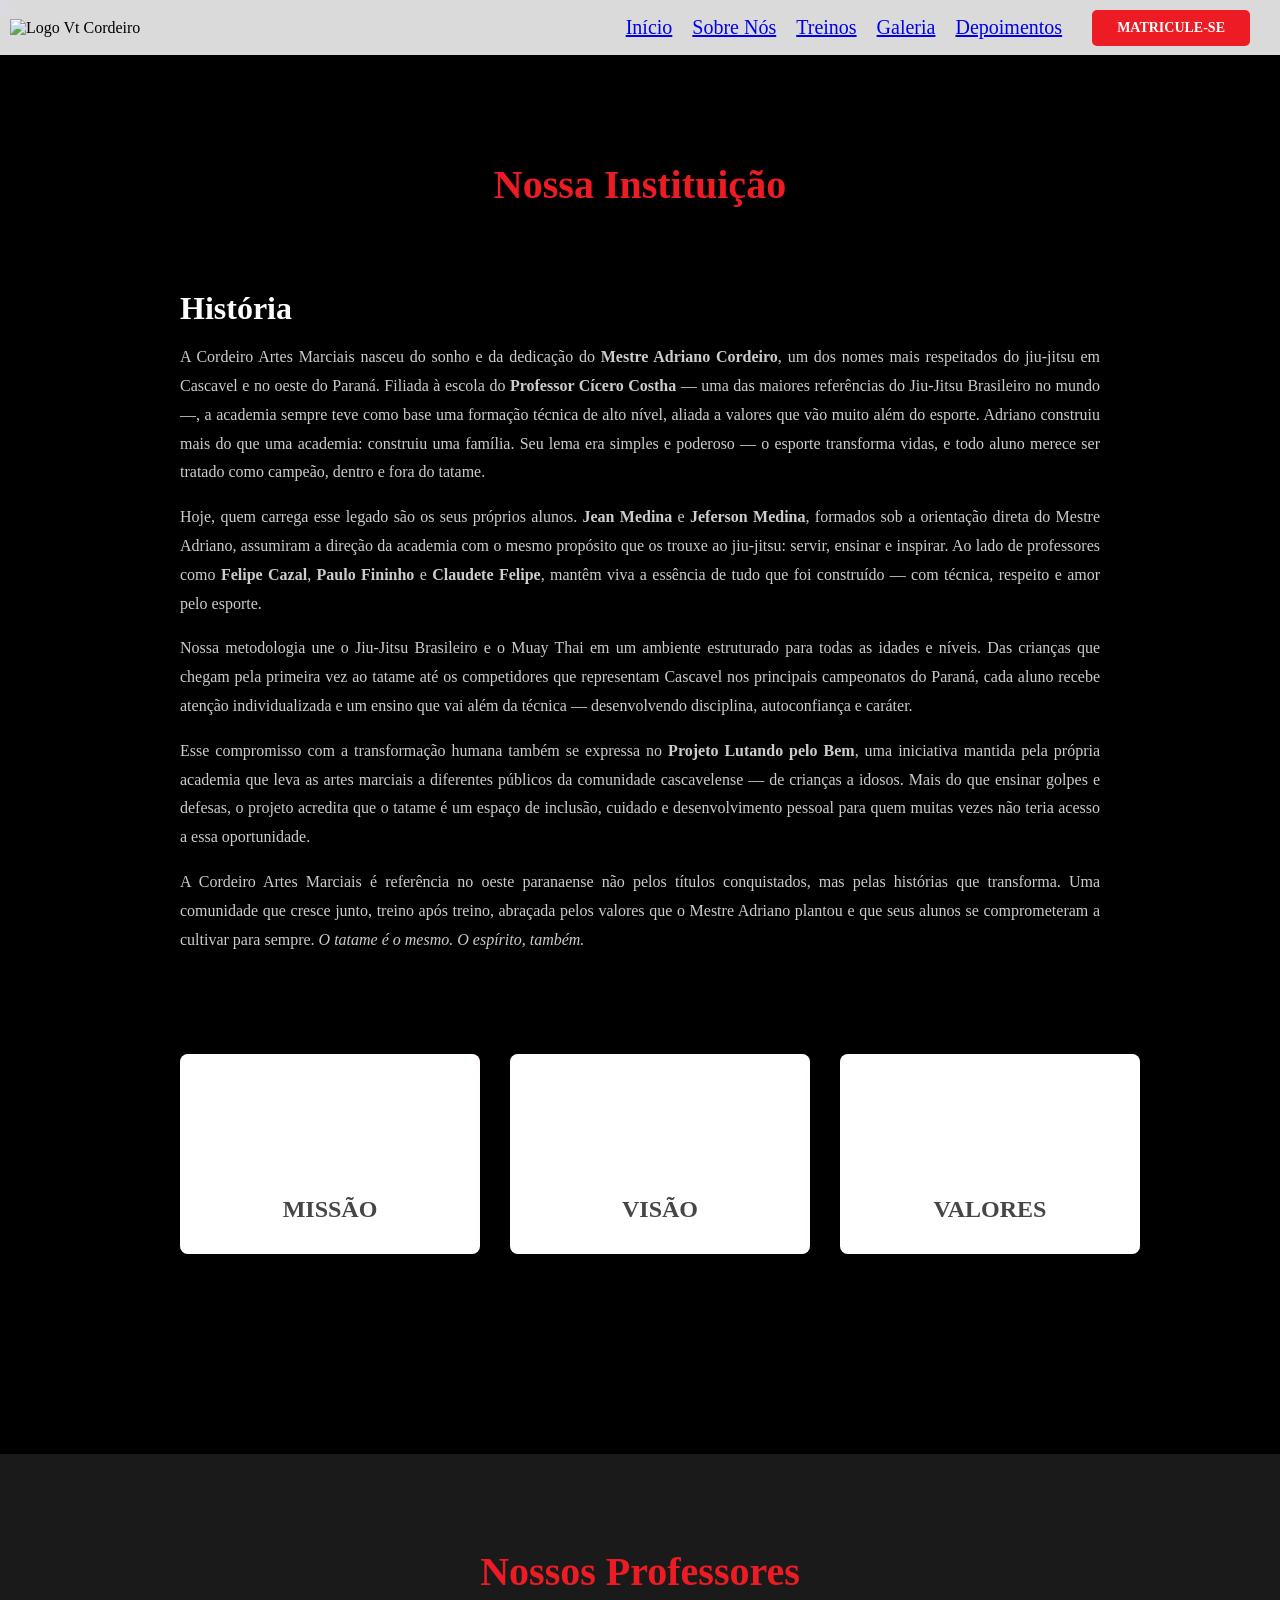
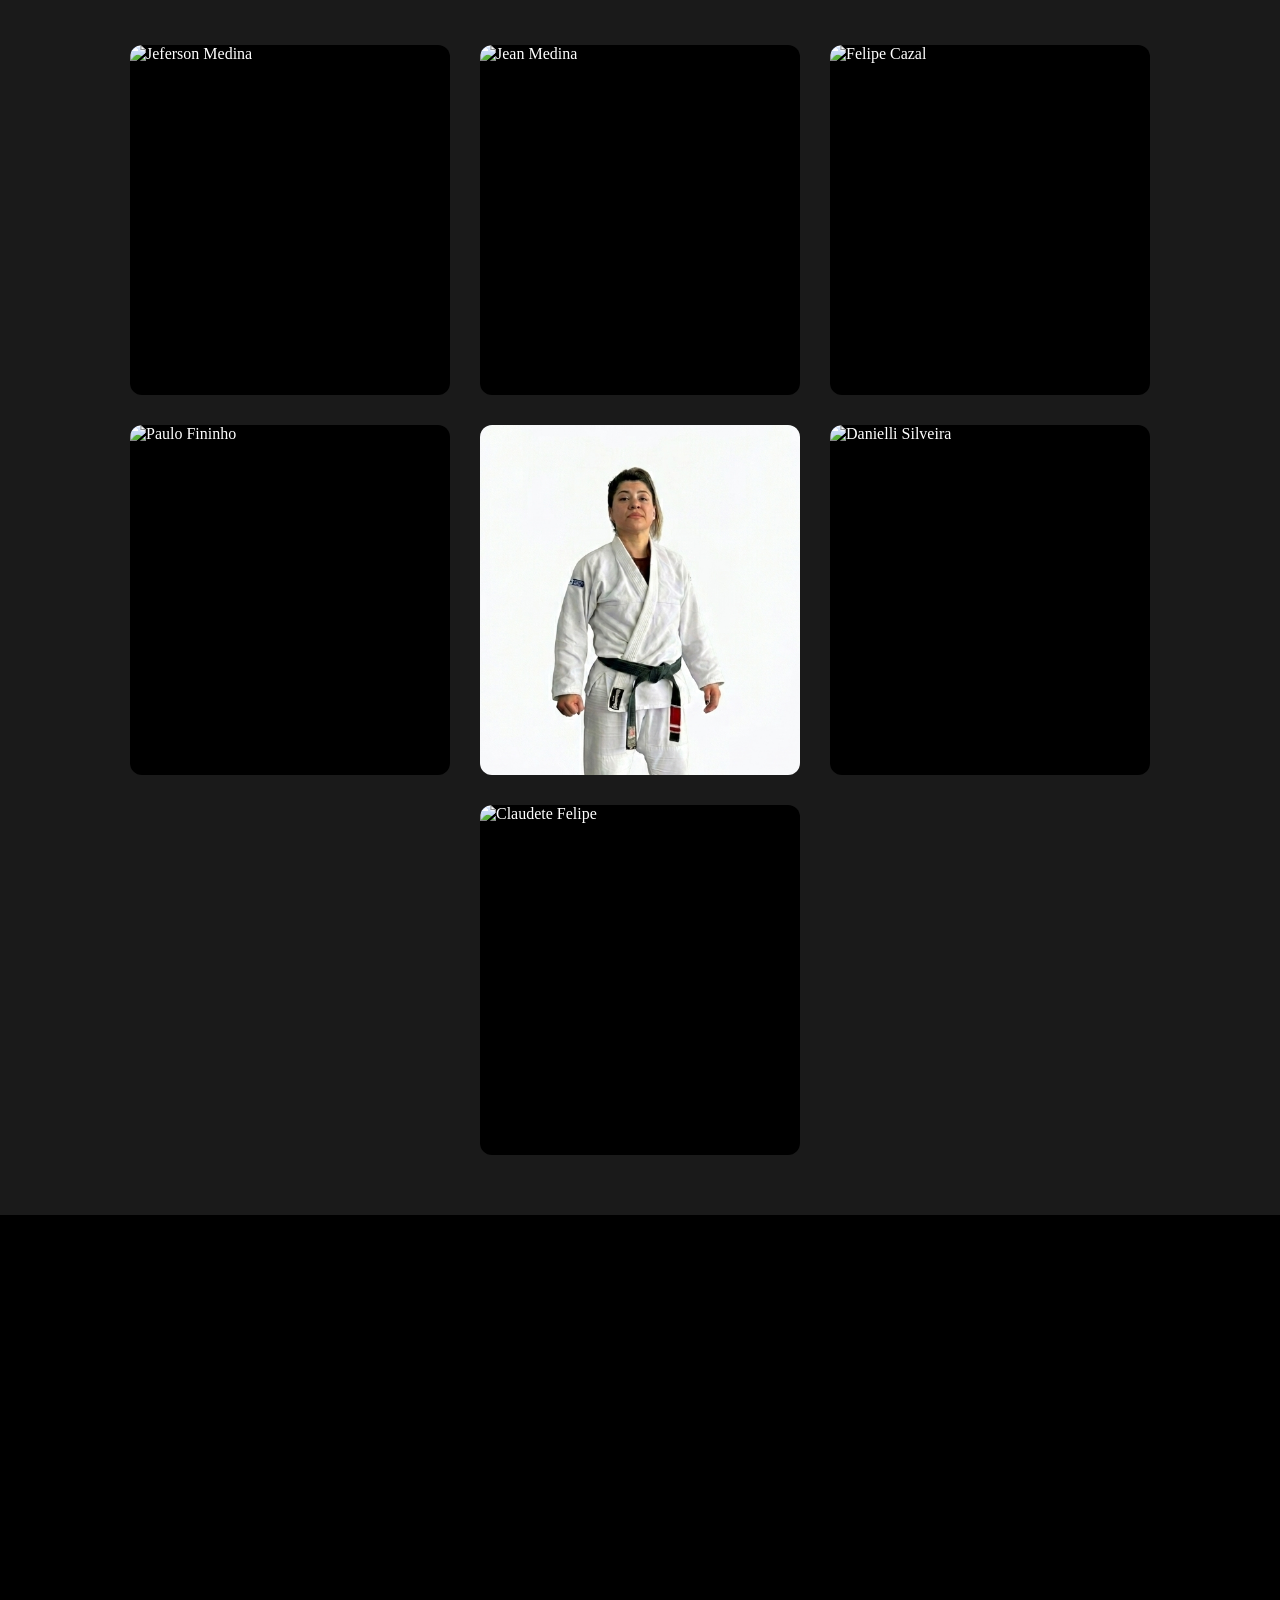
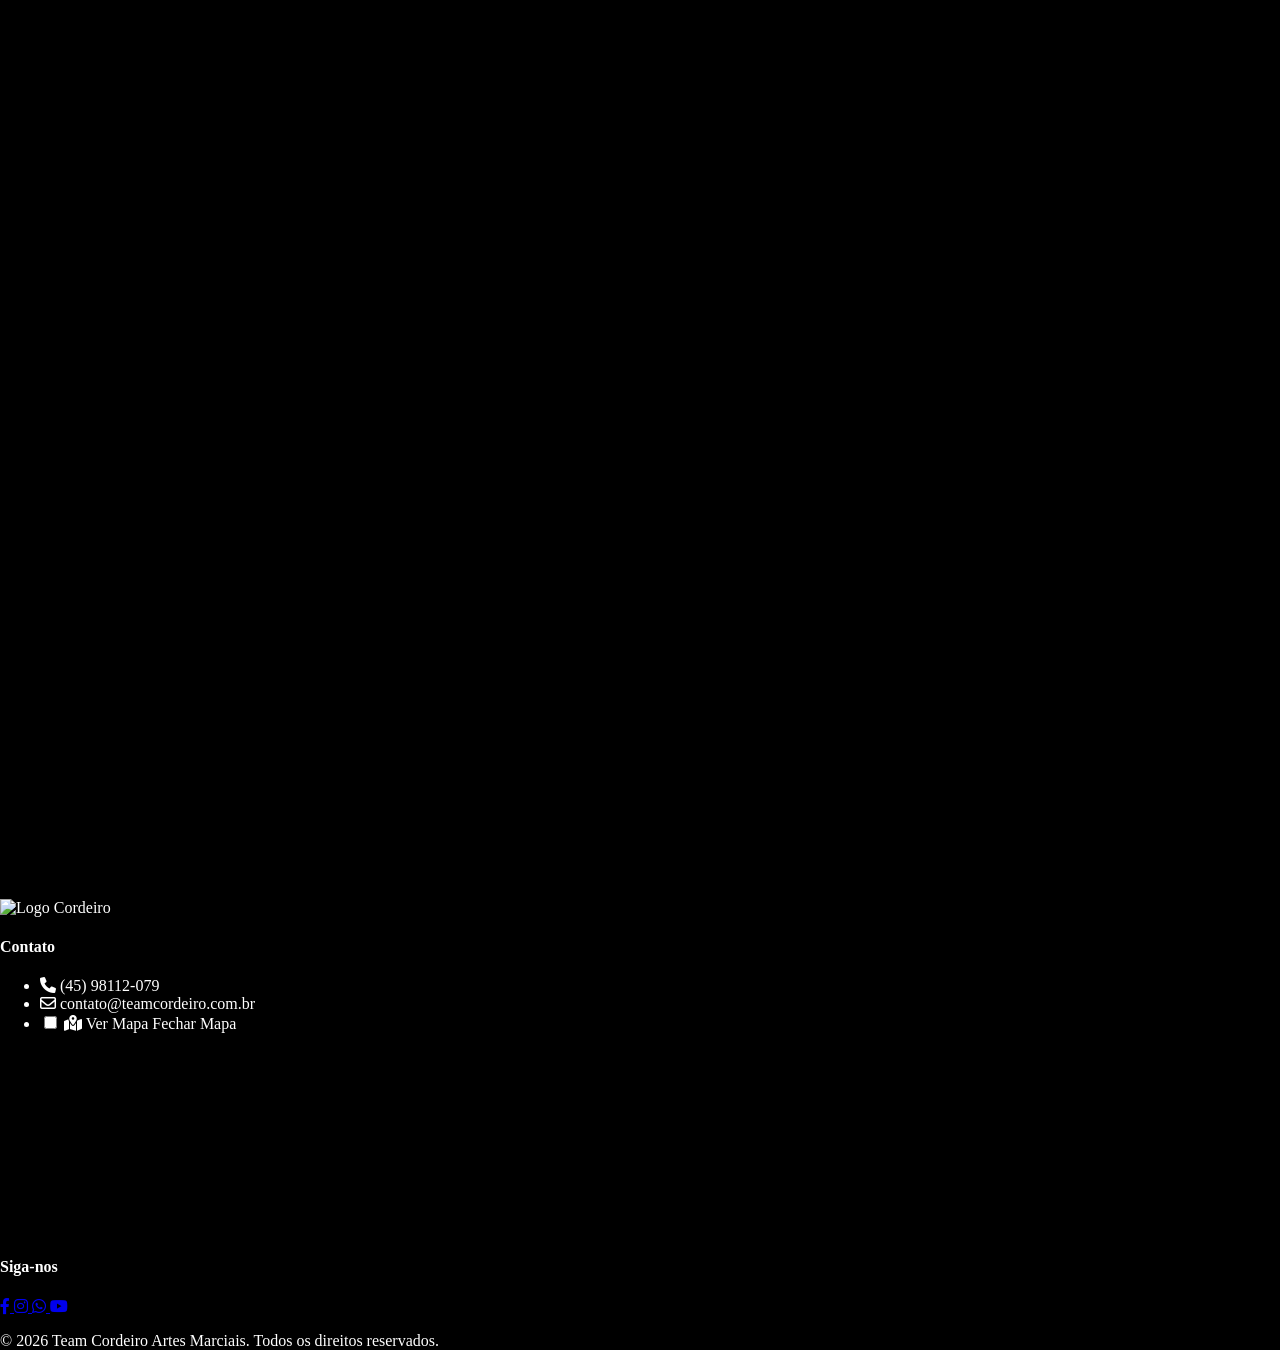
==== page/sobre-nos.html @ 58fad4c8 "guardar" ====
<!DOCTYPE html>
<html lang="en">

<head>
    <meta charset="UTF-8">
    <meta name="viewport" content="width=device-width, initial-scale=1.0">
    <title>Cordeiro Artes Marciais | Jiu-Jitsu & Muay Thai</title>
    <link rel="stylesheet" href="../css/style.css">
    <link rel="stylesheet" href="../css/reset.css">
    <link rel="stylesheet" href="../css/header.css">
    <link rel="stylesheet" href="../css/Footer.css">
    <link rel="stylesheet" href="https://cdn.jsdelivr.net/npm/bootstrap-icons@1.13.1/font/bootstrap-icons.min.css">
    <link rel="stylesheet" href="https://cdnjs.cloudflare.com/ajax/libs/font-awesome/6.0.0-beta3/css/all.min.css">
    <script src="../javaScript.js"></script>
</head>


<body>
    <a href="https://wa.me/554598112079" target="_blank" class="whatsapp-flotante" title="Fale conosco no WhatsApp">
        <i class="fab fa-whatsapp"></i>
    </a>
    <header class="header">
        <div class="logo">
            <img class="logo-pc" src="../css/imag/logo-sinfondo-horizontal.png" alt="Logo Vt Cordeiro">
            <img class="logo-mobile" src="../css/imag/logo-sinfondo.png" alt="">
        </div>
        <a href="https://docs.google.com/forms/d/e/1FAIpQLSfif3gMCPTQ-SCYz8BSiuObD-jfF6Jff7Tzp3gYptT61HIIng/viewform?usp=header"
            target="_blank" class="btn-matricula btn-matricula-mobile">Matricule-se</a>
        <button class="menu-open" id="menu"><i class="bi bi-list"></i></button>
        <nav class="nav">
            <button class="menu-close" id="menu-close"><i class="bi bi-x-circle-fill"></i></button>
            <ul class="menu">
                <li><a href="../index.html">Início</a></li>
                <li><a href="sobre-nos.html">Sobre Nós</a>
                    <ul class="sub-menu">
                        <li><a href="sobre-nos.html#historia">História</a></li>
                        <li><a href="sobre-nos.html#profesores">Professores</a></li>
                    </ul>
                </li>
                <li><a href="treinos.html">Treinos</a>
                    <ul class="sub-menu">
                        <li><a href="treinos.html#jiujitsu">Jiu-Jitsu</a></li>
                        <li><a href="treinos.html#jiujitsu-kids">Jiu-Jitsu Kids</a></li>
                        <li><a href="treinos.html#muay-thai">Muay Thai</a></li>
                    </ul>
                </li>
                <li><a href="galeria.html">Galeria</a></li>
                <li><a href="depoimentos.html">Depoimentos</a></li>
            </ul>
            <a href="https://docs.google.com/forms/d/e/1FAIpQLSfif3gMCPTQ-SCYz8BSiuObD-jfF6Jff7Tzp3gYptT61HIIng/viewform?usp=header"
                target="_blank" class="btn-matricula">Matricule-se</a>
        </nav>
    </header>
    <main>
        <section id="sobre-nos">
            <h2>Nossa Instituição</h2>
            <div id="historia" class="historia-box">
                <h3>História</h3>
                <p>A Cordeiro Artes Marciais nasceu do sonho e da dedicação do <strong>Mestre Adriano Cordeiro</strong>,
                    um dos nomes mais respeitados do jiu-jitsu em Cascavel e no oeste do Paraná. Filiada à escola do
                    <strong>Professor Cícero Costha</strong> — uma das maiores referências do Jiu-Jitsu Brasileiro no
                    mundo —, a academia sempre teve como base uma formação técnica de alto nível, aliada a valores que
                    vão muito além
                    do esporte. Adriano construiu mais do que uma academia: construiu uma família. Seu lema era simples
                    e
                    poderoso — o esporte transforma vidas, e todo aluno merece ser tratado como campeão, dentro e fora
                    do tatame.
                </p>

                <p>
                    Hoje, quem carrega esse legado são os seus próprios alunos. <strong>Jean Medina</strong> e
                    <strong>Jeferson Medina</strong>, formados sob a orientação direta do Mestre Adriano, assumiram a
                    direção
                    da academia com o mesmo propósito que os trouxe ao jiu-jitsu: servir, ensinar e inspirar. Ao lado de
                    professores como <strong>Felipe Cazal</strong>, <strong>Paulo Fininho</strong> e <strong>Claudete
                        Felipe</strong>,
                    mantêm viva a essência de tudo que foi construído — com técnica, respeito e amor pelo esporte.
                </p>

                <p>
                    Nossa metodologia une o Jiu-Jitsu Brasileiro e o Muay Thai em um ambiente estruturado para todas as
                    idades
                    e níveis. Das crianças que chegam pela primeira vez ao tatame até os competidores que representam
                    Cascavel
                    nos principais campeonatos do Paraná, cada aluno recebe atenção individualizada e um ensino que vai
                    além
                    da técnica — desenvolvendo disciplina, autoconfiança e caráter.
                </p>

                <p>
                    Esse compromisso com a transformação humana também se expressa no <strong>Projeto Lutando pelo
                        Bem</strong>,
                    uma iniciativa mantida pela própria academia que leva as artes marciais a diferentes públicos da
                    comunidade
                    cascavelense — de crianças a idosos. Mais do que ensinar golpes e defesas, o projeto acredita que o
                    tatame
                    é um espaço de inclusão, cuidado e desenvolvimento pessoal para quem muitas vezes não teria acesso a
                    essa
                    oportunidade.
                </p>

                <p>
                    A Cordeiro Artes Marciais é referência no oeste paranaense não pelos títulos conquistados, mas pelas
                    histórias que transforma. Uma comunidade que cresce junto, treino após treino, abraçada pelos
                    valores que
                    o Mestre Adriano plantou e que seus alunos se comprometeram a cultivar para sempre.
                    <em>O tatame é o mesmo. O espírito, também.</em>
                </p>

                <div class="container-hover">

                    <div id="mision" class="card-hover">
                        <div class="face-hover face1">
                            <div class="content-hover">
                                <div class="icone-box box-missao"></div>
                                <h3>Missão</h3>
                            </div>
                        </div>
                        <div class="face-hover face2">
                            <div class="content-hover">
                                <p>Oferecer um ambiente acolhedor e estruturado para a prática do Jiu-Jitsu e demais
                                    Artes Marciais, promovendo o desenvolvimento técnico e pessoal dos praticantes por
                                    meio de um serviço de qualidade, horários acessíveis e uma experiência enriquecedora
                                    para todas os praticantes.</p>
                            </div>
                        </div>
                    </div>

                    <div id="vision" class="card-hover">
                        <div class="face-hover face1">
                            <div class="content-hover">
                                <div class="icone-box box-visao"></div>
                                <h3>Visão</h3>
                            </div>
                        </div>
                        <div class="face-hover face2">
                            <div class="content-hover">
                                <p>Ser referência em Jiu-Jitsu na região oeste, reconhecida pela qualidade no
                                    atendimento, ambiente acolhedor e excelência no serviço prestado aos praticantes</p>
                            </div>
                        </div>
                    </div>

                    <div id="values" class="card-hover">
                        <div class="face-hover face1">
                            <div class="content-hover">
                                <div class="icone-box box-valores"></div>
                                <h3>Valores</h3>
                            </div>
                        </div>
                        <div class="face-hover face2">
                            <div class="content-hover">
                                <p>Respeito, Dedicação e Harmonia. Priorizamos a individualidade com acolhimento,
                                    mantemos o compromisso total com a qualidade no ensino e cultivamos a cooperação
                                    para um ambiente de bem-estar coletivo.</p>
                            </div>
                        </div>
                    </div>
                </div>
            </div>
        </section>

        <!-- SEÇÃO PROFESSORES RESTAURADA -->
        <section id="profesores">
            <h2>Nossos Professores</h2>
            <div class="profesores-contenedor">

                <div class="profesor-card">
                    <img src="../css/imag/jefeson.png" alt="Jeferson Medina">
                    <div class="info-overlay">
                        <h3>Jeferson Medina</h3>
                        <p>Mestre e Diretor - Faixa Preta de Jiu-Jitsu.</p>
                    </div>
                </div>
                <div class="profesor-card">
                    <img src="../css/imag/jean0.png" alt="Jean Medina">
                    <div class="info-overlay">
                        <h3>Jean Medina</h3>
                        <p>Mestre e Diretor - Faixa Preta de Jiu-Jitsu.</p>
                    </div>
                </div>

                <div class="profesor-card">
                    <img src="../css/imag/fotoperfil.webp" alt="Felipe Cazal">
                    <div class="info-overlay">
                        <h3>Felipe Cazal</h3>
                        <p>Professor de Jiu-Jitsu.</p>
                    </div>
                </div>

                <div class="profesor-card">
                    <img src="../css/imag/fotoperfil.webp" alt="Paulo Fininho">
                    <div class="info-overlay">
                        <h3>Paulo Fininho</h3>
                        <p>Professor de Jiu-Jitsu.</p>
                    </div>
                </div>

                <div class="profesor-card">
                    <img src="../css/imag/claudete-prof.png" alt="Claudete Felipe">
                    <div class="info-overlay">
                        <h3>Claudete Felipe</h3>
                        <p>Professora de Jiu-Jitsu.</p>
                    </div>
                </div>
                <div class="profesor-card">
                    <img src="../css/imag/prof-daniely.png" alt="Danielli Silveira">
                    <div class="info-overlay">
                        <h3>Danielli Silveira</h3>
                        <p> Atleta e professora de Muay Thai, grau preto desde 2023 pelo mestre Adriano Cordeiro. Com
                            experiência competitiva como vice-campeã brasileira de kickboxing, dedica-se à formação de
                            alunos sob os valores de disciplina, respeito e superação.</p>
                    </div>
                </div>
                <div class="profesor-card">
                    <img src="../css/imag/fernando.png" alt="Claudete Felipe">
                    <div class="info-overlay">
                        <h3>Fernando Gerei</h3>
                        <p>Iniciou sua trajetória nas artes marciais em 2010 sob a tutela do Mestre Buda. Em 2014,
                            consolidei minha capacidade instrutiva ao se certificar como Professor de Boxe com o
                            Professor Snoop (Curitiba). Atualmente, ostento a graduação Azul Escuro Ponta Preta no Muay
                            Thai (desde 2024), combinando mais de uma década de experiência técnica com uma sólida
                            formação pedagógica.</p>
                    </div>
                </div>
            </div>
        </section>
    </main>

    <footer class="footer-principal">
        <div class="footer-grid">
            <div class="footer-col">
                <!-- Sello de Calidad Animado -->
                <div class="selo-wrapper">
                    <svg viewBox="0 0 200 200" class="selo-text-svg">
                        <path id="circlePath" d="M 100, 100 m -75, 0 a 75,75 0 1,1 150,0 a 75,75 0 1,1 -150,0"
                            fill="transparent" />
                        <text>
                            <textPath xlink:href="#circlePath" textLength="470" lengthAdjust="spacingAndGlyphs">
                                • Cordeiro Artes Marciais • Jiu-jitsu & Muay Thai
                            </textPath>
                        </text>
                    </svg>
                    <div class="selo-logo-centro">
                        <img src="../css/imag/logo-sinfondo.png" alt="Logo Cordeiro">
                    </div>
                </div>
            </div>
            <div class="footer-col">
                <h4>Contato</h4>
                <ul class="lista-contacto">
                    <li><i class="fas fa-phone"></i> (45) 98112-079</li>
                    <li><i class="far fa-envelope"></i> contato@teamcordeiro.com.br</li>
                    <li>
                        <div class="mapa-interactivo">
                            <input type="checkbox" id="check-mapa" class="mapa-check">

                            <label for="check-mapa" class="btn-mapa-toggle">
                                <i class="fas fa-map-marked-alt"></i>
                                <span class="txt-abrir">Ver Mapa</span>
                                <span class="txt-cerrar">Fechar Mapa</span>
                            </label>

                            <div class="mapa-desplegable">
                                <iframe
                                    src="https://www.google.com/maps/embed?pb=!1m18!1m12!1m3!1d3617.808146159734!2d-53.4356574!3d-24.938604899999994!2m3!1f0!2f0!3f0!3m2!1i1024!2i768!4f13.1!3m3!1m2!1s0x94f3d4875427b93f%3A0xb28483128c374164!2sTeam%20Cordeiro!5e0!3m2!1spt-BR!2sbr!4v1783365710383!5m2!1spt-BR!2sbr"
                                    width="100%" height="200" style="border:0;" allowfullscreen="" loading="lazy">
                                </iframe>
                            </div>
                    </li>
                </ul>
            </div>

            <div class="footer-col">
                <h4 class="siga-nos">Siga-nos</h4>
                <div class="redes-sociales-iconos">
                    <a href="https://www.facebook.com" target="_blank" class="social-icon fb" title="Facebook">
                        <i class="fab fa-facebook-f"></i>
                    </a>
                    <a href="https://www.instagram.com/cordeiro_artes_marciais?utm_source=ig_web_button_share_sheet&igsh=ZDNlZDc0MzIxNw=="
                        target="_blank" class="social-icon ig" title="Instagram">
                        <i class="fab fa-instagram"></i>
                    </a>
                    <a href="https://wa.me/554598112079" target="_blank" class="social-icon wa" title="WhatsApp">
                        <i class="fab fa-whatsapp"></i>
                    </a>
                    <a href="https://www.youtube.com" target="_blank" class="social-icon yt" title="YouTube">
                        <i class="fab fa-youtube"></i>
                    </a>
                </div>
            </div>
        </div>

        </div>
        <div class="footer-bottom">
            <p>© 2026 Team Cordeiro Artes Marciais. Todos os direitos reservados.</p>
        </div>
    </footer>
    <div id="visor-imagenes" class="visor-oculto">
        <span class="cerrar-visor">&times;</span>
        <div id="contenedor-contenido-ampliado"></div>
    </div>
---- css/style.css ----
html,
body {
    margin: 0;
    padding: 0;
    width: 100%;
    height: 100%;
}

body {
    background-color: #000;
    color: #fff;
}

/* Importação no topo do seu style.css */
@import url('https://fonts.googleapis.com/css2?family=Montserrat:wght@300;700&display=swap');

/* hero */
.hero-alinhado {
    position: relative;
    width: 100%;
    height: 90vh;
    /* Mantém a altura da seção */
    display: flex;
    flex-direction: column;
    justify-content: flex-start;
    /* Alinha o conteúdo ao topo */
    align-items: center;
    text-align: center;
    overflow: hidden;
    color: #ffffff;

    /* VARIÁVEL DE OPACIDADE (Ajuste o quanto escuro você quer) */
    --opacidad-negro: 0.6;
    /* 0.0 é totalmente transparente, 1.0 é totalmente preto */

    /* Define a imagem de fundo diretamente no container */
    background-image: linear-gradient(rgba(0, 0, 0, var(--opacidad-negro)),
            rgba(0, 0, 0, var(--opacidad-negro))),
        url("../css/imag/header-foto2.jpeg");
    /* Caminho da sua imagem */

    background-size: cover;
    background-position: center bottom;
    /* Centraliza a imagem e ALINHA O FUNDO COM O RODAPÉ */
    background-repeat: no-repeat;
}

/* Garante que o conteúdo fique no topo */
.hero-alinhado .hero-content {
    position: relative;
    z-index: 2;
    /* Fica acima do gradiente */
    padding: 10px;
    margin-top: 40px;
    /* Ajuste manual para descer os textos do topo da janela */
}

.hero h1 {
    font-size: 3.5rem;
    /* Título bem grande */
    font-weight: 700;
    text-transform: uppercase;
    margin-bottom: 1rem;
    margin: 0 20px;
    color: white;
    text-shadow: 2px 2px 10px rgba(0, 0, 0, 0.8);
}


.hero p {
    font-size: 1.25rem;
    margin-bottom: 2rem;
    margin-top: 10px;
}

/* Estilo do botão (Mantém o seu original) */
.btn-secondary {
    background-color: transparent;
    color: white;
    border: 2px solid white;
    padding: 12px 30px;
    border-radius: 5px;
    text-decoration: none;
    font-weight: bold;
    text-transform: uppercase;
    font-size: 16px;
    transition: all 0.3s ease;
    display: inline-block;
}

.btn-secondary:hover {
    background-color: #ed1c24;
    color: white;
    border: 2px solid #ed1c24;
}

.btns {
    margin-top: 30px;
}

/* Estilos para la sección de Aulas */
#treinos {
    padding: 30px 20px;
    background-color: #1a1a1a;
    color: #fff;
}

#treinos h2 {
    text-align: center;
    font-size: 2.5rem;
    margin-bottom: 0px;
    color: #ed1c24;
}

.treino-titulo {
    margin-bottom: 50px;
    margin-top: 100px;
}

.aula-contenedor {
    background-color: #262626;
    padding: 10px 40px 40px 40px;
    margin-bottom: 30px;
    border-radius: 8px;
    display: flex;
    flex-direction: column;
}

.aula-contenedor h3 {
    font-size: 2rem;
    color: #ed1c24;
    margin-bottom: 20px;
}

.aula-contenedor p {
    font-size: 1rem;
    line-height: 1.6;
    color: #ccc;
    margin-bottom: 15px;
}

.aula-contenedor p strong {
    color: #fff;
}

/* =========================================
   GALERIA DE FOTOS (AULAS)
   ========================================= */
.galeria-aulas {
    display: grid;
    grid-template-columns: repeat(auto-fit, minmax(150px, 1fr));
    /* Reduzido para fotos menores */
    gap: 15px;
    margin-top: 20px;
    order: 1;
}

.galeria-aulas img {
    width: 100%;
    /* Reduzido para fotos menores */
    height: auto;
    aspect-ratio: 3 / 2;
    /* Define uma proporção de câmera padrão, evitando cortes excessivos */
    object-fit: cover;
    /* Garante que a imagem preencha o espaço sem distorcer */
    border-radius: 8px;
    border: 2px solid transparent;
    transition: transform 0.4s ease, border-color 0.4s ease;
    cursor: pointer;
    box-shadow: 0 4px 6px rgba(0, 0, 0, 0.3);
}

.galeria-aulas img:hover {
    transform: scale(1.05);
    border-color: #ed1c24;
    z-index: 2;
    position: relative;
}

/* Estilos para o link com overlay na galeria */
.enlace-foto-galeria {
    position: relative;
    display: block;
    overflow: hidden;
    border-radius: 8px;
}

.overlay-click {
    position: absolute;
    top: 0;
    left: 0;
    width: 100%;
    height: 100%;
    background: rgba(237, 28, 36, 0.7);
    display: flex;
    justify-content: center;
    align-items: center;
    opacity: 0;
    transition: opacity 0.3s ease;
}

.enlace-foto-galeria:hover .overlay-click {
    opacity: 1;
}

.overlay-click span {
    color: #fff;
    font-weight: bold;
    text-transform: uppercase;
    font-size: 0.7rem;
    border: 1px solid #fff;
    padding: 4px 8px;
}

/* =========================================
   ESTILOS DEL VISOR CENTRADO (LIGHTBOX)
   ========================================= */
#visor-imagenes {
    position: fixed;
    top: 0;
    left: 0;
    width: 100%;
    height: 100%;
    background-color: rgba(0, 0, 0, 0.9);
    /* Fondo muy oscuro */
    z-index: 9999;
    /* Por encima de todo */
    display: flex;
    justify-content: center;
    align-items: center;

    /* Animación de entrada */
    opacity: 0;
    pointer-events: none;
    transition: opacity 0.4s ease;
}

/* Clase que se activa con JS para mostrarlo */
#visor-imagenes.activo {
    opacity: 1;
    pointer-events: auto;
}

#visor-imagenes img {
    max-width: 90%;
    max-height: 90vh;
    border-radius: 8px;
    box-shadow: 0 0 30px rgba(237, 28, 36, 0.4);
    /* Brillo rojo alrededor de la foto */

    /* Efecto de zoom al abrir */
    transform: scale(0.8);
    transition: transform 0.4s cubic-bezier(0.25, 0.46, 0.45, 0.94);
}

#visor-imagenes.activo img {
    transform: scale(1);
}

.cerrar-visor {
    position: absolute;
    top: 20px;
    right: 40px;
    color: #fff;
    font-size: 50px;
    font-weight: bold;
    cursor: pointer;
    transition: color 0.3s ease;
}

.cerrar-visor:hover {
    color: #ed1c24;
}

/* RESPONSIVIDADE */
@media (max-width: 480px) {

    .galeria-aulas {
        grid-template-columns: 1fr;
    }
}

/* =========================================
   ESTILOS GERAIS DA SEÇÃO SOBRE NÓS
   ========================================= */

#sobre-nos {
    padding: 60px 20px;
    background-color: #000;
    color: #fff;
    text-align: center;
    background-image: url('./imag/fondo-sobre-nos.png');
    background-size: cover;
    background-position: center;
    position: relative;
}

#sobre-nos::before {
    content: '';
    position: absolute;
    top: 0;
    left: 0;
    width: 100%;
    height: 100%;
    background-color: rgba(0, 0, 0, 0.7);
    z-index: 0;
}

#sobre-nos>* {
    position: relative;
    z-index: 1;
}

#sobre-nos h2 {
    font-size: 2.5rem;
    color: #ed1c24;
    /* Vermelho da marca */
    margin-bottom: 10px;
}

.intro-sobre {
    font-size: 1.1rem;
    color: #ccc;
    margin-bottom: 50px;
    max-width: 600px;
    margin-left: auto;
    margin-right: auto;
}

/* =========================================
   HISTORIA BOX (Con efecto de cambio de fondo)
   ========================================= */
.historia-box {
    background-color: transparent;
    padding: 40px;
    margin-bottom: 0px;
    width: 100%;
    max-width: 1000px;
    margin-left: auto;
    margin-right: auto;
    box-sizing: border-box;
    /* Garante que o padding não aumente a largura total do box */

}

.historia-box h3 {
    font-size: 2rem;
    color: #fff;
    margin-bottom: 0px;
    text-align: left;
}

/* El título cambia a blanco para que se lea bien sobre el fondo rojo */
.historia-box:hover h3 {
    color: #ed1c24;
    /* Mantém o título vermelho para contraste */
    cursor: pointer;
}

.historia-box p {
    font-size: 1rem;
    line-height: 1.8;
    color: #ccc;
    margin-bottom: 0;
    padding-bottom: 0;
    text-align: justify;
    transition: all 0.5s ease;
}

/* El texto se vuelve blanco puro y más nítido en el hover */
.historia-box:hover p {
    color: #fff;
}

main {
    margin-top: 50px;
}


/* =========================================
   CONTAINER E CARDS COM EFEITO HOVER
   ========================================= */
.container-hover {
    width: 100%;
    max-width: 1000px;
    /* Largura máxima do container */
    position: relative;
    display: flex;
    justify-content: space-between;
    /* Espaçamento entre os cards */
    gap: 30px;
    /* Distância entre os cards */
    margin: 0 auto;
    /* Centraliza o container */
}

.card-hover {
    position: relative;
    cursor: pointer;
    flex: 1;
    /* Faz os cards dividirem o espaço igualmente */
    min-width: 300px;
    /* Largura mínima do card */
}

.card-hover .face-hover {
    width: 100%;
    height: 200px;
    /* Altura de cada face */
    transition: 0.5s;
    border-radius: 8px;
    /* Bordes suaves modernos */
    overflow: hidden;
    /* Garante que o conteúdo não saia */
}

/* --- FACE 1: O LADO QUE APARECE PRIMEIRO --- */
.card-hover .face-hover.face1 {
    position: relative;
    background: #fff;
    /* Preto profundo para contraste */
    display: flex;
    justify-content: center;
    align-items: center;
    z-index: 1;
    transform: translateY(100px);
    /* Posição inicial (deslocada) */
    box-shadow: 0 10px 30px rgba(0, 0, 0, 0.5);
}

/* EFEITO AO PASSAR O MOUSE (FACE 1 SOBE) */
.card-hover:hover .face-hover.face1 {
    background: #fff;
    /* Branco */
    transform: translateY(0);
}

.card-hover .face-hover.face1 .content-hover {
    opacity: 0.9;
    /* Opacidade inicial (apagado) */
    transition: 0.5s;
    width: 100%;
}

.card-hover:hover .face-hover.face1 .content-hover {
    opacity: 1;
    /* Opacidade total no hover */
}

/* Estilos para o Ícone/Imagem na FACE 1 */
.icone-box {
    width: 100%;
    height: 100px;
    /* Espaço para o ícone */
    margin-bottom: 10px;
    display: flex;
    justify-content: center;
    align-items: center;
}

/* APLICAÇÃO DAS IMAGENS EXCLUSIVAS */
.box-missao {
    background-image: url("./imag/missao.png");
    /*  foto de Missão */
    background-size: contain;
    /* Mostra a imagem inteira sem cortar */
    background-position: center;
    background-repeat: no-repeat;
}

.box-visao {
    background-image: url("./imag/visao.png");
    /* foto de Visão */
    background-size: contain;
    background-position: center;
    background-repeat: no-repeat;
}

.box-valores {
    background-image: url("./imag/valores.png");
    /* foto de Valores */
    background-size: contain;
    background-position: center;
    background-repeat: no-repeat;
}

.card-hover .face-hover.face1 .content-hover h3 {
    margin: 10px 0 0;
    padding: 0;
    color: #333;
    text-align: center;
    font-size: 1.5rem;
    text-transform: uppercase;
}


/* --- FACE 2: O LADO QUE SURGE NO HOVER --- */
.card-hover .face-hover.face2 {
    position: relative;
    background: #ed1c24;
    /* Fundo vermelho */
    display: flex;
    justify-content: center;
    align-items: center;
    padding: 20px;
    box-sizing: border-box;
    box-shadow: 0 20px 50px rgba(0, 0, 0, 0.8);
    transform: translateY(-100px);
    /* Posição inicial (deslocada) */
}

/* EFEITO AO PASSAR O MOUSE (FACE 2 DESCE) */
.card-hover:hover .face-hover.face2 {
    transform: translateY(0);
}

.card-hover .face-hover.face2 .content-hover p {
    margin: 0;
    padding: 0;
    color: #fff;
    /* Texto branco para leitura no vermelho */
    font-size: 0.9rem;
    line-height: 1.5;
}

/* Estilo do Botão na FACE 2 (Seu estilo original) */
.btn-detalhes {
    margin: 15px 0 0;
    display: inline-block;
    text-decoration: none;
    font-weight: 900;
    color: #ed1c24;
    padding: 8px 20px;
    border: 2px solid #fff;
    text-transform: uppercase;
    font-size: 0.8rem;
    transition: 0.3s;
}

.btn-detalhes:hover {
    background-color: #fff;
    color: #ed1c24;
}

/* Estilos para la sección de Profesores */
#profesores {
    padding: 60px 20px;
    background-color: #1a1a1a;
    color: #fff;
}

#profesores h2 {
    text-align: center;
    font-size: 2.5rem;
    color: #ed1c24;
    margin-bottom: 50px;
}

.profesores-contenedor {
    display: flex;
    flex-wrap: wrap;
    gap: 30px;
    justify-content: center;
    max-width: 1400px;
    margin: 0 auto;
}

.profesor-card {
    position: relative;
    flex-basis: 320px;
    height: 350px;
    border-radius: 12px;
    overflow: hidden;
    background-color: #000;
    cursor: pointer;
}

.profesor-card img {
    width: 100%;
    height: 100%;
    object-fit: cover;
    transition: transform 0.5s ease, opacity 0.5s ease;
}

.info-overlay {
    position: absolute;
    bottom: 0;
    left: 0;
    width: 100%;
    height: 100%;
    background: linear-gradient(transparent, rgba(0, 0, 0, 0.9));
    color: white;
    display: flex;
    flex-direction: column;
    justify-content: flex-end;
    padding: 20px;
    box-sizing: border-box;
    transform: translateY(100%);
    transition: transform 0.4s cubic-bezier(0.25, 0.46, 0.45, 0.94);
}

.profesor-card:hover .info-overlay {
    transform: translateY(0);
}

.profesor-card:hover img {
    transform: scale(1.05);
    opacity: 0.6;
}

.info-overlay h3 {
    font-size: 1.3rem;
    color: #ed1c24;
    margin: 0 0 10px 0;
}

.info-overlay p {
    font-size: 0.95rem;
    line-height: 1.6;
    color: #fff;
    margin: 0;
}


@media (max-width: 678   
ZS\ XDOUUU6O[UOOPUOUYTPPOUOUOPYUYPUOUOUOUUpx) {

    .treino-titulo {

        margin-top: 50px;
    }

    .hero-content {
        margin-top: 20px;
    }

    .hero h1 {
        font-size: 3rem;
    }

    .box-missao,
    .box-visao,
    .box-valores {
        display: flex;
        flex-direction: column;
        align-items: center;
        justify-content: center;
        height: 150px;
    }

    .depoimentos {
        margin-top: 100px;
    }

    .depoimentos h2 {
        text-align: center;
        margin-bottom: 40px;
        font-size: 2rem;
        color: #ed1c24;
        margin: 0 0 10px 0;
    }

    .depoimentos h2:hover {
        color: #FFF;
        cursor: pointer;
    }

    .instagram-media {
        max-width: 540px;
        width: 100%;
        margin-left: 30px;
    }

}
---- css/header.css ----
/* Container Principal */
.header{
    display: flex;
    align-items: center;
    padding: 0px;
    background-color: #ecececec; /* Ou a cor do seu fundo */
    justify-content: space-between;
    color: #000; /* Garante que o texto do header seja preto */
    position: absolute;
    top: 0;
    left: 0;
    width: 100%;
    z-index: 1000;
    box-shadow: 0 2px 5px rgba(0,0,0,0.1);
}

.nav{
    display: flex;
    align-items: center;
    justify-content: space-between;
    gap: 30px; /* Distância entre a lista de links e o botão */
}

.menu {
    display: flex;
    list-style: none;
    gap: 20px; /* Distância entre Início, Sobre Nós, etc */}


.menu a {
position: relative;
padding-bottom: 5px; /* Espaço para o sublinhado não sobrepor o texto */
transition: color 0.3s ease;
font-size: 20px;
}

.menu a:hover {
    color: #ed1c24; /* Vermelho padrão da marca */
}

.menu a::after {
    content: '';
    position: absolute;
    width: 100%;
    height: 2px;
    bottom: 0;
    left: 0;
    background-color: #ed1c24;
    transform: scaleX(0);
    transform-origin: bottom left;
    transition: transform 0.3s ease-out;
}

.menu a:hover::after {
    transform: scaleX(1);
}


/* Estilo do Botão Matricule-se */
.btn-matricula {
    background-color: #ed1c24; /* Vermelho do seu logo */
    color: white;
    padding: 10px 25px;
    margin-right: 30px;
    border-radius: 5px;
    text-decoration: none;
    font-weight: bold;
    text-transform: uppercase;
    font-size: 14px;
    transition: background 0.3s ease;
}

.btn-matricula:hover {
    background-color: #000;
    color: #fff;
}

.btn-matricula.btn-matricula-mobile {
    display: none; /* Esconde o botão de matrícula em desktops */
}
.logo img {
    max-width: 20rem;
    margin-left: 10px;
    margin-top: 5px;
    margin-bottom: 5px;
}
.logo-mobile {
    display: none;
}

.menu-open, .menu-close {
    display: none;
}

/* Estilo do elemento pai (li) do sub-menu */
.menu li {
    position: relative;
}

/* Sub-menú oculto por padrão */
.sub-menu {
    display: none;
    position: absolute;
    top: 100%;
    left: 0;
    flex-direction: column;
    background-color: #ffffff;
    border-radius: 5px;
    list-style: none;
    padding: 10px 0;
    margin-top: 5px;
    min-width: 200px;
    box-shadow: 0 4px 6px rgba(0, 0, 0, 0.1);
    z-index: 1000;
}

/* Mostrar sub-menú ao passar o mouse */
.menu li:hover .sub-menu {
    display: flex;
}

/* Estilo dos links do sub-menu */
.sub-menu li {
    padding: 0;
}

.sub-menu a {
    padding: 12px 20px;
    color: #000;
    font-size: 16px;
    text-decoration: none;
    display: block;
    transition: background-color 0.3s ease, color 0.3s ease;
}

.sub-menu a:hover {
    background-color: #ed1c24;
    color: white;
}

.btn-menu {
    display: none; /* Esconde o botão em telas maiores */
    background-color: transparent;
    cursor: pointer;
}

@media (max-width: 768px) {
     .menu-open {
        display: block;
        font-size: 2rem;
        color: #1c1c1c;
        margin-right: 20px;
    }

    .logo .logo-mobile {
        display: block;
        height: 60px;
        margin-left: 15px;
    }
    .logo-pc {
        display: none;
    }

    .nav {
        display: flex; /* Cambiamos a flex para manejar el contenido interno */
        flex-direction: column;
        position: fixed; /* Cambiado de absolute a fixed para cubrir toda la pantalla */
        top: 0;
        right: -100%; /* Totalmente escondido a la derecha */
        width: 50%; /* Ocupa el 50% del ancho */
        height: 100vh;
        background-color: #1c1c1c;
        padding: 80px 40px;
        transition: right 0.4s ease; /* Animación de deslizamiento */
        z-index: 2000;
        box-shadow: -5px 0 15px rgba(0,0,0,0.5);
    }

    .nav.visible {
        right: 0; /* Desliza el menú a la vista */
    }

    .menu-close {
        display: block;
        position: absolute;
        top: 20px;
        right: 20px;
        font-size: 2rem;
        color: #fff;
    }
    .menu {
        flex-direction: column;
        gap: 25px; /* Aumenta el espacio entre los enlaces en el menú móvil */
    }

    .menu a {
        color: #fff;
        font-size: 1.5rem; /* Aumenta el tamaño de los enlaces en el menú móvil */
    }

   
    /* Ajustes para o sub-menu no mobile */
    .sub-menu {
        position: static; /* Cambia de absoluto a estático para que empuje los elementos hacia abajo */
        background-color: transparent;
        box-shadow: none;
        min-width: auto;
        padding: 5px 0 5px 20px; /* Indentación para que se vea que es un nivel inferior */
    }

    .sub-menu a {
        color: #bbb !important; /* Texto gris claro para diferenciarlo del menú principal */
        font-size: 1.1rem;
        padding: 8px 0;
    }

    .btn-matricula {
        display: none; /* Esconde o botão em telas maiores */
    }

    .btn-matricula.btn-matricula-mobile {
        display: block; /* Ahora es visible en móvil */
        margin-right: 0; /* Quitamos el margen lateral de escritorio */
        padding: 8px 12px; /* Más pequeño para móviles */
        font-size: 11px; /* Fuente reducida */
        white-space: nowrap; /* Evita que el texto se rompa en dos líneas */
    }

}
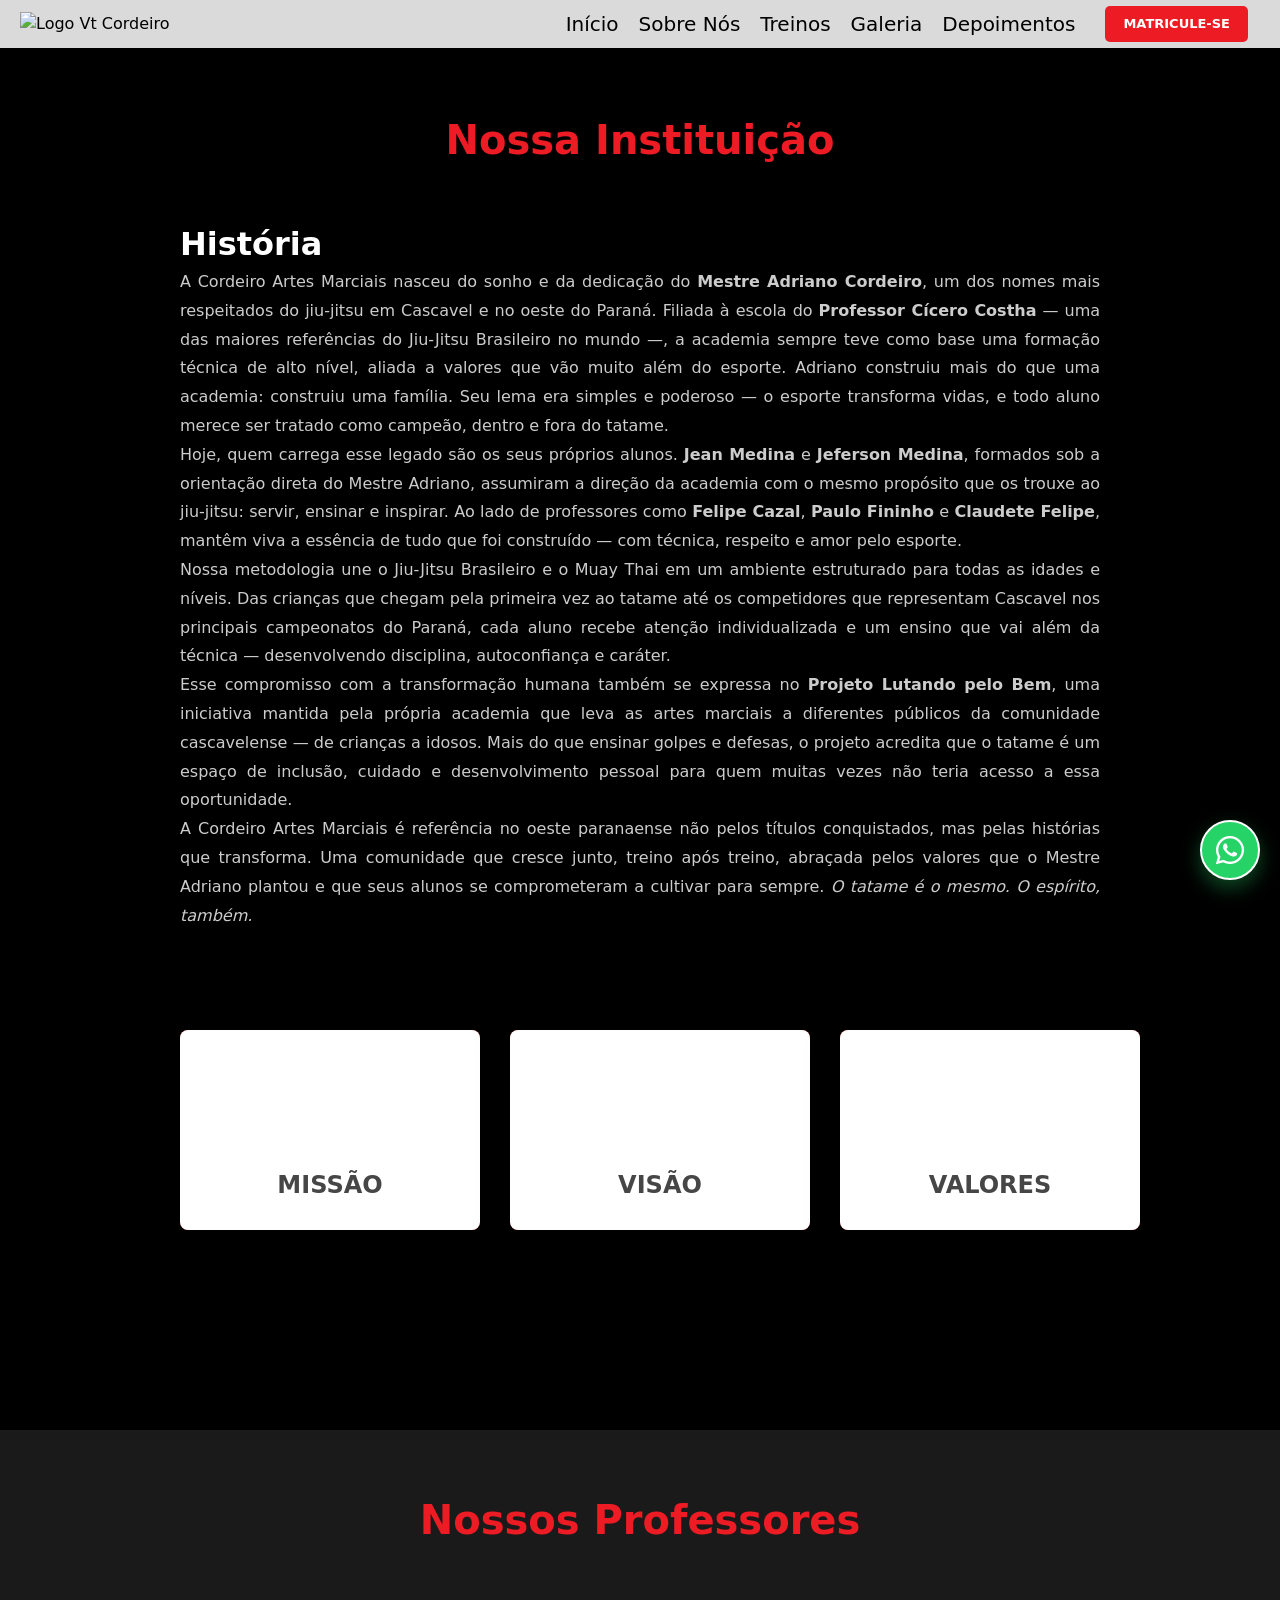
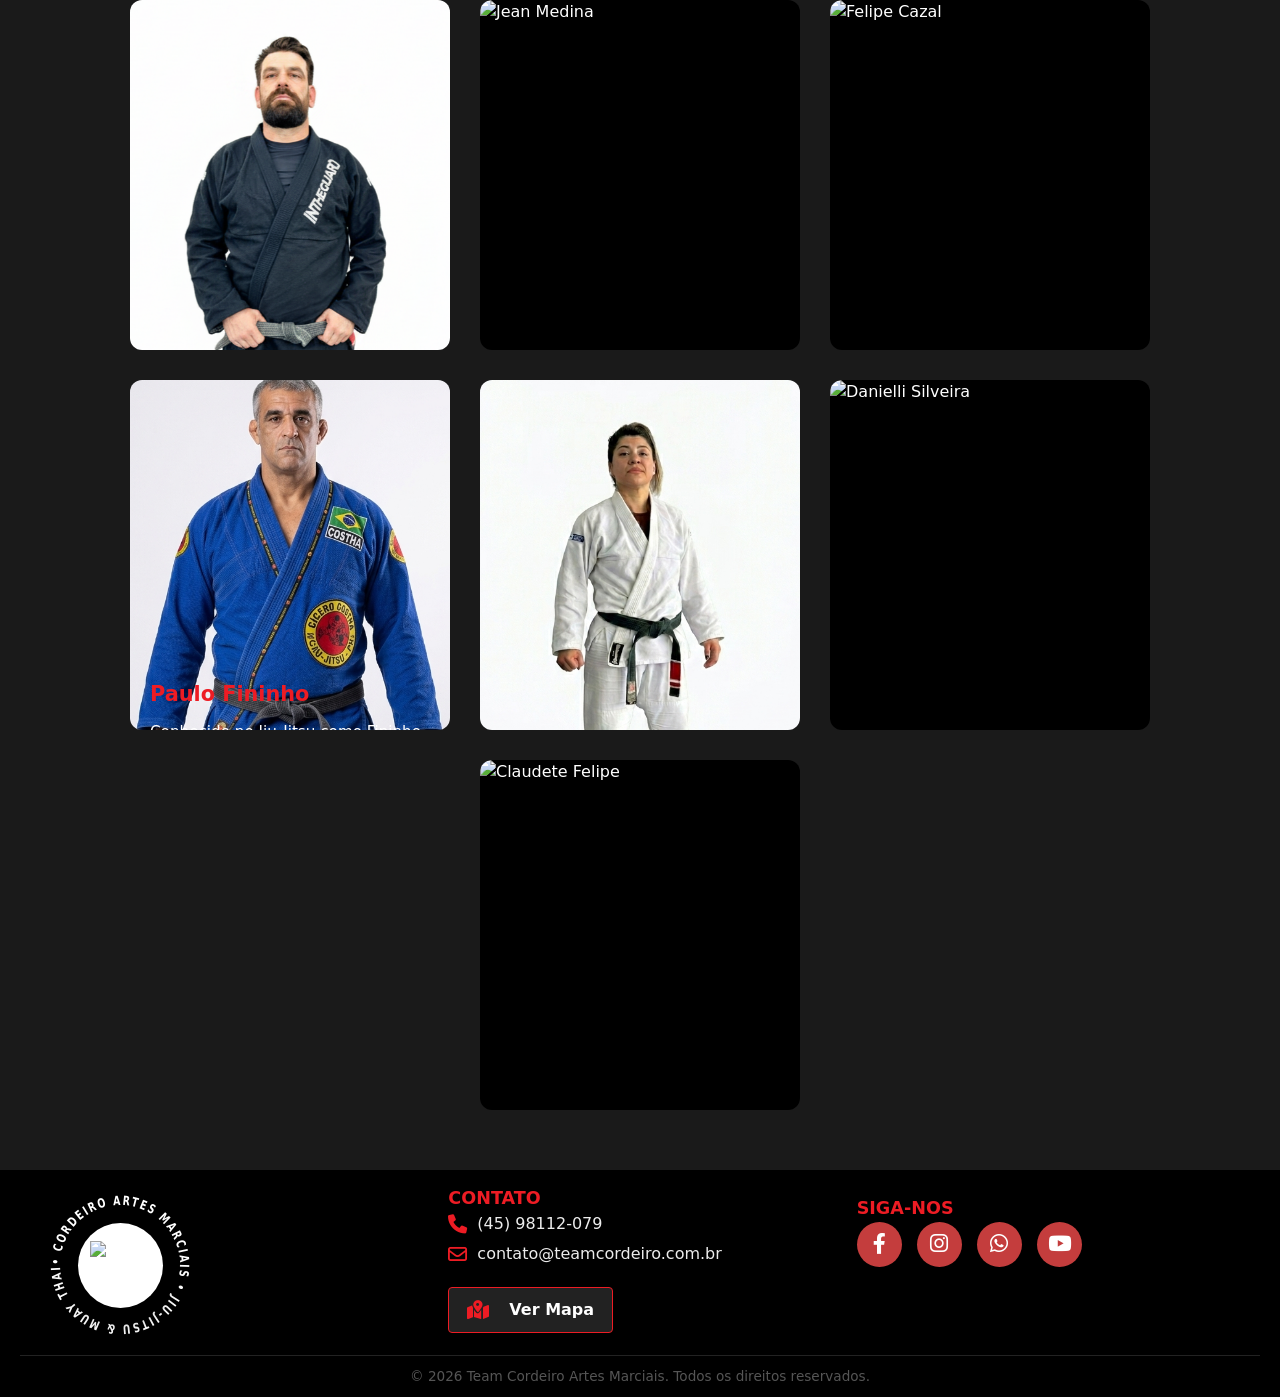
==== commit ac488b6a: "Actualizar sitio web y secciones de galería, testimonios y entrenamientos" ====
--- a/page/sobre-nos.html
+++ b/page/sobre-nos.html
@@ -166,7 +166,7 @@
             <div class="profesores-contenedor">
 
                 <div class="profesor-card">
-                    <img src="../css/imag/jefeson.png" alt="Jeferson Medina">
+                    <img src="../css/imag/jeferson0.png" alt="Jeferson Medina">
                     <div class="info-overlay">
                         <h3>Jeferson Medina</h3>
                         <p>Mestre e Diretor - Faixa Preta de Jiu-Jitsu.</p>
@@ -176,7 +176,7 @@
                     <img src="../css/imag/jean0.png" alt="Jean Medina">
                     <div class="info-overlay">
                         <h3>Jean Medina</h3>
-                        <p>Mestre e Diretor - Faixa Preta de Jiu-Jitsu.</p>
+                        <p>Mestre e Diretor - Faixa Preta de Jiu-Jitsu.</p> 
                     </div>
                 </div>
 
@@ -189,10 +189,10 @@
                 </div>
 
                 <div class="profesor-card">
-                    <img src="../css/imag/fotoperfil.webp" alt="Paulo Fininho">
+                    <img src="../css/imag/paulo1.png" alt="Paulo Fininho">
                     <div class="info-overlay">
                         <h3>Paulo Fininho</h3>
-                        <p>Professor de Jiu-Jitsu.</p>
+                        <p>Conhecido no Jiu-Jitsu como Fininho, deu os primeiros passos na modalidade em Santos/SP, sob orientação do sensei Renato Cardoso. Em 2011, já em São Vicente/SP, iniciou sua formação na faixa branca sob a liderança do mestre Valdir Canuto, o Tio Chico, da equipe TCJJ, conquistando a faixa preta em 2019. Hoje integra a equipe Team Cordeiro, em Cascavel/PR, onde segue se desenvolvendo como praticante, atleta e professor.</p>
                     </div>
                 </div>
 
--- a/css/style.css
+++ b/css/style.css
@@ -60,8 +60,7 @@
     /* Título bem grande */
     font-weight: 700;
     text-transform: uppercase;
-    margin-bottom: 1rem;
-    margin: 0 20px;
+    margin: 80px 20px 1rem 20px;  /* arriba | laterales | abajo */
     color: white;
     text-shadow: 2px 2px 10px rgba(0, 0, 0, 0.8);
 }
@@ -212,6 +211,108 @@
     padding: 4px 8px;
 }
 
+.horario-container {
+    margin-top: 25px;
+    text-align: center;
+}
+
+.horario-container h4 {
+    color: #ed1c24;
+    margin-bottom: 15px;
+    font-size: 1.2rem;
+    text-transform: uppercase;
+}
+
+.horario-img {
+    max-width: 500px;
+    width: 100%;
+    margin: 0 auto;
+    border-radius: 8px;
+    border: 2px solid transparent;
+    cursor: pointer;
+    box-shadow: 0 4px 6px rgba(0, 0, 0, 0.3);
+    transition: transform 0.4s ease, border-color 0.4s ease;
+}
+
+.horario-img:hover {
+    transform: scale(1.03);
+    border-color: #ed1c24;
+}
+
+/* =========================================
+   GALERIA PRINCIPAL
+   ========================================= */
+#galeria-grid {
+    padding: 80px 20px 60px;
+    background: linear-gradient(180deg, #0f0f0f 0%, #1a1a1a 100%);
+}
+
+#galeria-grid h2 {
+    text-align: center;
+    font-size: 2.5rem;
+    color: #ed1c24;
+    margin-bottom: 10px;
+}
+
+.intro-galeria {
+    text-align: center;
+    color: #ccc;
+    max-width: 700px;
+    margin: 0 auto 40px;
+    line-height: 1.6;
+}
+
+.galeria-container {
+    display: grid;
+    grid-template-columns: repeat(auto-fit, minmax(240px, 1fr));
+    gap: 24px;
+    max-width: 1200px;
+    margin: 0 auto;
+}
+
+.galeria-item {
+    background-color: #161616;
+    border: 1px solid rgba(255, 255, 255, 0.08);
+    border-radius: 14px;
+    overflow: hidden;
+    box-shadow: 0 8px 20px rgba(0, 0, 0, 0.25);
+    transition: transform 0.3s ease, border-color 0.3s ease;
+}
+
+.galeria-item:hover {
+    transform: translateY(-4px);
+    border-color: #ed1c24;
+}
+
+.galeria-img {
+    display: block;
+    width: 100%;
+    height: 220px;
+    object-fit: cover;
+    cursor: pointer;
+    transition: transform 0.4s ease;
+}
+
+.galeria-item:hover .galeria-img {
+    transform: scale(1.04);
+}
+
+.galeria-caption {
+    padding: 16px 18px 20px;
+}
+
+.galeria-caption h3 {
+    color: #fff;
+    font-size: 1.1rem;
+    margin-bottom: 8px;
+}
+
+.galeria-caption p {
+    color: #bdbdbd;
+    font-size: 0.95rem;
+    line-height: 1.5;
+}
+
 /* =========================================
    ESTILOS DEL VISOR CENTRADO (LIGHTBOX)
    ========================================= */
@@ -221,60 +322,286 @@
     left: 0;
     width: 100%;
     height: 100%;
-    background-color: rgba(0, 0, 0, 0.9);
-    /* Fondo muy oscuro */
+    background-color: rgba(0, 0, 0, 0.92);
     z-index: 9999;
-    /* Por encima de todo */
     display: flex;
     justify-content: center;
     align-items: center;
-
-    /* Animación de entrada */
     opacity: 0;
     pointer-events: none;
     transition: opacity 0.4s ease;
 }
 
-/* Clase que se activa con JS para mostrarlo */
 #visor-imagenes.activo {
     opacity: 1;
     pointer-events: auto;
 }
 
-#visor-imagenes img {
-    max-width: 90%;
-    max-height: 90vh;
-    border-radius: 8px;
-    box-shadow: 0 0 30px rgba(237, 28, 36, 0.4);
-    /* Brillo rojo alrededor de la foto */
-
-    /* Efecto de zoom al abrir */
-    transform: scale(0.8);
+#contenedor-contenido-ampliado {
+    display: flex;
+    justify-content: center;
+    align-items: center;
+    width: min(92vw, 1100px);
+    height: min(88vh, 800px);
+}
+
+#visor-imagenes .contenido-zoom-img {
+    width: 100%;
+    height: 100%;
+    object-fit: contain;
+    border-radius: 12px;
+    box-shadow: 0 0 30px rgba(237, 28, 36, 0.35);
+    transform: scale(0.9);
     transition: transform 0.4s cubic-bezier(0.25, 0.46, 0.45, 0.94);
 }
 
-#visor-imagenes.activo img {
+#visor-imagenes.activo .contenido-zoom-img {
     transform: scale(1);
 }
 
+.cerrar-visor,
+.nav-visor {
+    position: absolute;
+    border: none;
+    color: #fff;
+    background: rgba(0, 0, 0, 0.75);
+    cursor: pointer;
+    transition: background 0.3s ease, color 0.3s ease;
+    z-index: 10;
+}
+
 .cerrar-visor {
-    position: absolute;
     top: 20px;
-    right: 40px;
-    color: #fff;
-    font-size: 50px;
+    right: 24px;
+    font-size: 40px;
     font-weight: bold;
-    cursor: pointer;
-    transition: color 0.3s ease;
-}
-
-.cerrar-visor:hover {
+    width: 46px;
+    height: 46px;
+    border-radius: 50%;
+    line-height: 1;
+    display: flex;
+    align-items: center;
+    justify-content: center;
+}
+
+.nav-visor {
+    top: 50%;
+    transform: translateY(-50%);
+    width: 48px;
+    height: 48px;
+    border-radius: 50%;
+    font-size: 24px;
+}
+
+.nav-visor-prev {
+    left: 24px;
+}
+
+.nav-visor-next {
+    right: 24px;
+}
+
+.cerrar-visor:hover,
+.nav-visor:hover {
+    background: #ed1c24;
+    color: #fff;
+}
+
+/* =========================================
+   DEPOIMENTOS
+   ========================================= */
+.depoimentos-section {
+    padding: 80px 20px 60px;
+    background: linear-gradient(180deg, #0f0f0f 0%, #1a1a1a 100%);
+}
+
+.depoimentos-intro {
+    max-width: 760px;
+    margin: 0 auto 40px;
+    text-align: center;
+}
+
+.depoimentos-intro h2 {
+    font-size: 2.5rem;
     color: #ed1c24;
+    margin-bottom: 10px;
+}
+
+.depoimentos-intro p {
+    color: #ccc;
+    line-height: 1.7;
+}
+
+.depoimentos-grid {
+    display: grid;
+    grid-template-columns: repeat(auto-fit, minmax(260px, 1fr));
+    gap: 24px;
+    max-width: 1200px;
+    margin: 0 auto;
+}
+
+.depoimento-card {
+    background-color: #161616;
+    border: 1px solid rgba(255, 255, 255, 0.08);
+    border-radius: 14px;
+    overflow: hidden;
+    box-shadow: 0 8px 20px rgba(0, 0, 0, 0.25);
+}
+
+.depoimento-foto {
+    display: block;
+    width: 100%;
+    height: 260px;
+    object-fit: cover;
+}
+
+.depoimento-content {
+    padding: 20px;
+}
+
+.depoimento-content h3 {
+    color: #fff;
+    margin-bottom: 10px;
+    font-size: 1.1rem;
+}
+
+.depoimento-text {
+    color: #bdbdbd;
+    line-height: 1.7;
+    font-size: 0.95rem;
+}
+
+.instagram-publicacoes {
+    max-width: 1200px;
+    margin: 44px auto 0;
+    padding: 28px;
+    border-radius: 16px;
+    background: rgba(255, 255, 255, 0.04);
+    border: 1px solid rgba(255, 255, 255, 0.08);
+}
+
+.instagram-publicacoes-intro {
+    text-align: center;
+    margin-bottom: 22px;
+}
+
+.instagram-publicacoes-intro h3 {
+    color: #fff;
+    font-size: 1.35rem;
+    margin-bottom: 8px;
+}
+
+.instagram-publicacoes-intro p {
+    color: #bdbdbd;
+    line-height: 1.6;
+}
+
+.instagram-posts-grid {
+    display: grid;
+    grid-template-columns: repeat(3, minmax(0, 1fr));
+    gap: 18px;
+}
+
+.instagram-post-card {
+    display: block;
+    overflow: hidden;
+    border-radius: 12px;
+    border: 1px solid rgba(255, 255, 255, 0.08);
+    transition: transform 0.3s ease, border-color 0.3s ease;
+}
+
+.instagram-post-card:hover {
+    transform: translateY(-3px);
+    border-color: #ed1c24;
+}
+
+.instagram-post-card .instagram-media {
+    width: 100% !important;
+    min-width: 0 !important;
+    max-width: none !important;
+    margin: 0 !important;
+    background: #fff;
+}
+
+.instagram-post-card img {
+    display: block;
+    width: 100%;
+    aspect-ratio: 1 / 1;
+    object-fit: cover;
 }
 
 /* RESPONSIVIDADE */
+@media (max-width: 900px) {
+    .instagram-posts-grid {
+        grid-template-columns: repeat(2, minmax(0, 1fr));
+    }
+}
+
+@media (max-width: 768px) {
+    .galeria-container {
+        gap: 16px;
+    }
+
+    .depoimentos-grid {
+        grid-template-columns: repeat(2, minmax(0, 1fr));
+    }
+
+    .instagram-publicacoes {
+        padding: 22px;
+    }
+}
+
 @media (max-width: 480px) {
-
+    .galeria-aulas {
+        grid-template-columns: 1fr;
+    }
+
+    .depoimentos-grid {
+        grid-template-columns: 1fr;
+    }
+
+    .instagram-posts-grid {
+        grid-template-columns: 1fr;
+    }
+
+    .nav-visor {
+        width: 42px;
+        height: 42px;
+        font-size: 18px;
+    }
+
+    .nav-visor-prev {
+        left: 10px;
+    }
+
+    .nav-visor-next {
+        right: 10px;
+    }
+}
+
+/* RESPONSIVIDADE */
+@media (max-width: 768px) {
+    .container-hover {
+        flex-direction: column;
+        gap: 20px;
+    }
+
+    .card-hover {
+        min-width: 0;
+        width: 100%;
+    }
+
+    .card-hover .face-hover.face1 {
+        transform: translateY(0);
+        min-height: 180px;
+    }
+
+    .card-hover:hover .face-hover.face1 {
+        transform: translateY(0);
+    }
+}
+
+@media (max-width: 480px) {
     .galeria-aulas {
         grid-template-columns: 1fr;
     }
@@ -622,8 +949,7 @@
 }
 
 
-@media (max-width: 678   
-ZS\ XDOUUU6O[UOOPUOUYTPPOUOUOPYUYPUOUOUOUUpx) {
+@media (max-width: 768px) {
 
     .treino-titulo {
 
@@ -671,4 +997,12 @@
         margin-left: 30px;
     }
 
+    #historia,
+#profesores,
+#jiujitsu,
+#jiujitsu-kids,
+#muay-thai {
+    scroll-margin-top: 100px;
+}
+
 }
--- a/css/header.css
+++ b/css/header.css
@@ -2,10 +2,10 @@
 .header{
     display: flex;
     align-items: center;
-    padding: 0px;
-    background-color: #ecececec; /* Ou a cor do seu fundo */
+    padding: 6px 12px;
+    background-color: #ecececec;
     justify-content: space-between;
-    color: #000; /* Garante que o texto do header seja preto */
+    color: #000;
     position: absolute;
     top: 0;
     left: 0;
@@ -58,15 +58,15 @@
 
 /* Estilo do Botão Matricule-se */
 .btn-matricula {
-    background-color: #ed1c24; /* Vermelho do seu logo */
+    background-color: #ed1c24;
     color: white;
-    padding: 10px 25px;
-    margin-right: 30px;
+    padding: 8px 18px;
+    margin-right: 20px;
     border-radius: 5px;
     text-decoration: none;
     font-weight: bold;
     text-transform: uppercase;
-    font-size: 14px;
+    font-size: 13px;
     transition: background 0.3s ease;
 }
 
@@ -79,10 +79,10 @@
     display: none; /* Esconde o botão de matrícula em desktops */
 }
 .logo img {
-    max-width: 20rem;
-    margin-left: 10px;
-    margin-top: 5px;
-    margin-bottom: 5px;
+    max-width: 15rem;
+    margin-left: 8px;
+    margin-top: 2px;
+    margin-bottom: 2px;
 }
 .logo-mobile {
     display: none;
--- a/css/Footer.css
+++ b/css/Footer.css
@@ -0,0 +1,280 @@
+/* --- DISEÑO DE UBICACIÓN (TEXTO A LA IZQUIERDA, MAPA A LA DERECHA) --- */
+.ubicacion-contenedor {
+    display: flex;
+    flex-wrap: wrap;
+    gap: 30px;
+    max-width: 1200px;
+    margin: 40px auto;
+    padding: 20px;
+    align-items: center;
+}
+
+.mapa-box, .direccion-info {
+    flex: 1; /* Dividen el espacio 50/50 */
+    min-width: 300px;
+}
+
+.direccion-info h3 {
+    color: #ed1c24;
+    margin-bottom: 20px;
+}
+.direccion-info h3 i {
+    margin-right: 10px;
+    color: #ed1c24;
+}
+
+.btn-como-chegar {
+    display: inline-block;
+    background-color: #ed1c24;
+    color: white;
+    padding: 10px 20px;
+    text-decoration: none;
+    font-weight: bold;
+    border-radius: 5px;
+    margin-top: 15px;
+}
+
+/* --- DISEÑO DEL FOOTER CON ICONOS REDES SOCIALES --- */
+.footer-principal {
+    background-color: #000;
+    color: #fff;
+    padding: 15px 20px 10px;
+}
+
+.footer-grid {
+    display: flex;
+    flex-wrap: wrap;
+    justify-content: space-between;
+    max-width: 1200px;
+    margin: 0 auto;
+    gap: 25px;
+}
+
+.footer-col {
+    flex: 1;
+    min-width: 250px;
+}
+
+/* --- ESTILO DEL SELLO CIRCULAR (NUEVO) --- */
+.selo-wrapper {
+    position: relative;
+    width: 160px;
+    height: 160px;
+    display: flex;
+    align-items: center;
+    justify-content: center;
+    margin-bottom: 10px;
+}
+
+.selo-text-svg {
+    position: absolute; 
+    width: 100%;
+    height: 100%;
+    animation: spin 20s linear infinite; /* Rotación continua */
+}
+
+.selo-text-svg text {
+    fill: #ffffff;
+    font-size: 16px;
+    font-weight: 600;
+    text-transform: uppercase;
+    letter-spacing: 3px;
+}
+
+@keyframes spin {
+    from { transform: rotate(0deg); }
+    to { transform: rotate(360deg); }
+}
+
+.selo-logo-centro {
+    z-index: 2;
+    width: 85px;
+    height: 85px;
+    background-color: #ffffff;
+    border-radius: 50%;
+    display: flex;
+    align-items: center;
+    justify-content: center;
+    padding: 12px;
+    box-shadow: 0 10px 25px rgba(0, 0, 0, 0.5);
+}
+
+.selo-logo-centro img {
+    width: 100%;
+    height: auto;
+    display: block;
+}
+
+.footer-col h4 {
+    color: #ed1c24;
+    margin-bottom: 0px;
+    text-transform: uppercase;
+    font-size: 1.1rem;
+}
+.footer-col .siga-nos {
+    margin-top: 10px;
+}
+
+.lista-contacto {
+    list-style: none;
+    padding: 0;
+}
+
+.lista-contacto li {
+    margin-bottom: 6px;
+    color: #ececec;
+    display: flex;
+    align-items: center;
+}
+
+.lista-contacto li i {
+    margin-right: 10px; /* Corregido: antes estaba en 0px */
+    color: #ed1c24;
+    font-size: 1.2rem;
+}
+
+/* NUEVOS ESTILOS PARA LOS ICONOS SOCIALES */
+.redes-sociales-iconos {
+    display: flex;
+    gap: 15px;
+    flex-wrap: wrap;
+}
+
+.social-icon {
+    display: flex;
+    justify-content: center;
+    align-items: center;
+    width: 45px;
+    height: 45px;
+    border-radius: 50%; /* Hace que sea un círculo */
+    background-color: #C43D3D; /* Fondo rojo por defecto */
+    color: #fff;
+    text-decoration: none;
+    font-size: 1.3rem; /* Tamaño del icono */
+    transition: all 0.3s ease;
+    box-shadow: 0 4px 6px rgba(0, 0, 0, 0.3);
+}
+
+.social-icon i {
+    color: #fff;
+}
+
+/* Colores de marca específicos para cada red social en hover */
+.social-icon.fb:hover {
+    background-color: #3b5998;
+}
+
+.social-icon.ig:hover {
+    background-color: #FF69B4;
+}
+
+.social-icon.wa:hover {
+    background-color: #25d366;
+}
+
+.social-icon.yt:hover {
+    background-color: #E32222;
+}
+
+/* Efecto hover: los iconos crecen y se iluminan un poco */
+.social-icon:hover {
+    transform: scale(1.1) translateY(-3px);
+    box-shadow: 0 6px 12px rgba(237, 28, 36, 0.5);
+}
+
+.footer-bottom {
+    text-align: center;
+    margin-top: 0px;
+    padding-top: 10px;
+    border-top: 1px solid #222;
+    color: #555;
+    font-size: 0.85rem;
+}
+
+/* Ocultamos el checkbox */
+.mapa-check {
+    display: none;
+}
+
+.mapa-interactivo {
+    margin-top: 15px;
+    display: block;
+}
+
+/* Estilo del botón (la etiqueta) */
+.btn-mapa-toggle {
+    display: inline-flex;
+    align-items: center;
+    gap: 10px;
+    background-color: #222;
+    color: #fff;
+    padding: 10px 18px;
+    border: 1px solid #ed1c24;
+    border-radius: 4px;
+    cursor: pointer;
+    font-weight: bold;
+    transition: 0.3s;
+    user-select: none;
+}
+
+.btn-mapa-toggle:hover {
+    background-color: #ed1c24;
+}
+
+/* Control de los textos dentro del botón */
+.txt-cerrar { display: none; }
+
+/* El contenedor del mapa (cerrado por defecto) */
+.mapa-desplegable {
+    max-height: 0;
+    overflow: hidden;
+    transition: max-height 0.5s ease-in-out, margin-top 0.3s;
+    margin-top: 0;
+}
+
+/* --- CUANDO EL MAPA ESTÁ ABIERTO (Checkbox marcado) --- */
+
+/* Expandir el contenedor */
+.mapa-check:checked ~ .mapa-desplegable {
+    max-height: 250px; /* Altura del mapa abierto */
+    margin-top: 15px;
+}
+
+/* Cambiar textos del botón */
+.mapa-check:checked ~ .btn-mapa-toggle .txt-abrir { display: none; }
+.mapa-check:checked ~ .btn-mapa-toggle .txt-cerrar { display: inline; }
+
+/* Cambiar color del botón al estar abierto */
+.mapa-check:checked ~ .btn-mapa-toggle {
+    background-color: #444;
+    border-color: #fff;
+}
+/* Ajuste para pantallas pequeñas */
+@media (max-width: 768px) {
+    .ubicacion-contenedor {
+        flex-direction: column-reverse; /* En móvil, el mapa irá ARRIBA del texto */
+    }
+    .footer-grid {
+        flex-direction: column;
+        text-align: center;
+    }
+    .lista-contacto li {
+        justify-content: center;
+    }
+    .redes-sociales-iconos {
+        justify-content: center;
+        margin-bottom: 10px;
+    }
+
+    .footer-col .siga-nos {
+        margin: 0 auto 10px; /* Centra el título "Siga-nos" y añade margen inferior */
+
+    }
+
+    .selo-wrapper {
+        margin: 0 auto 25px; /* Centra el sello en móviles */
+    }
+
+
+
+}
